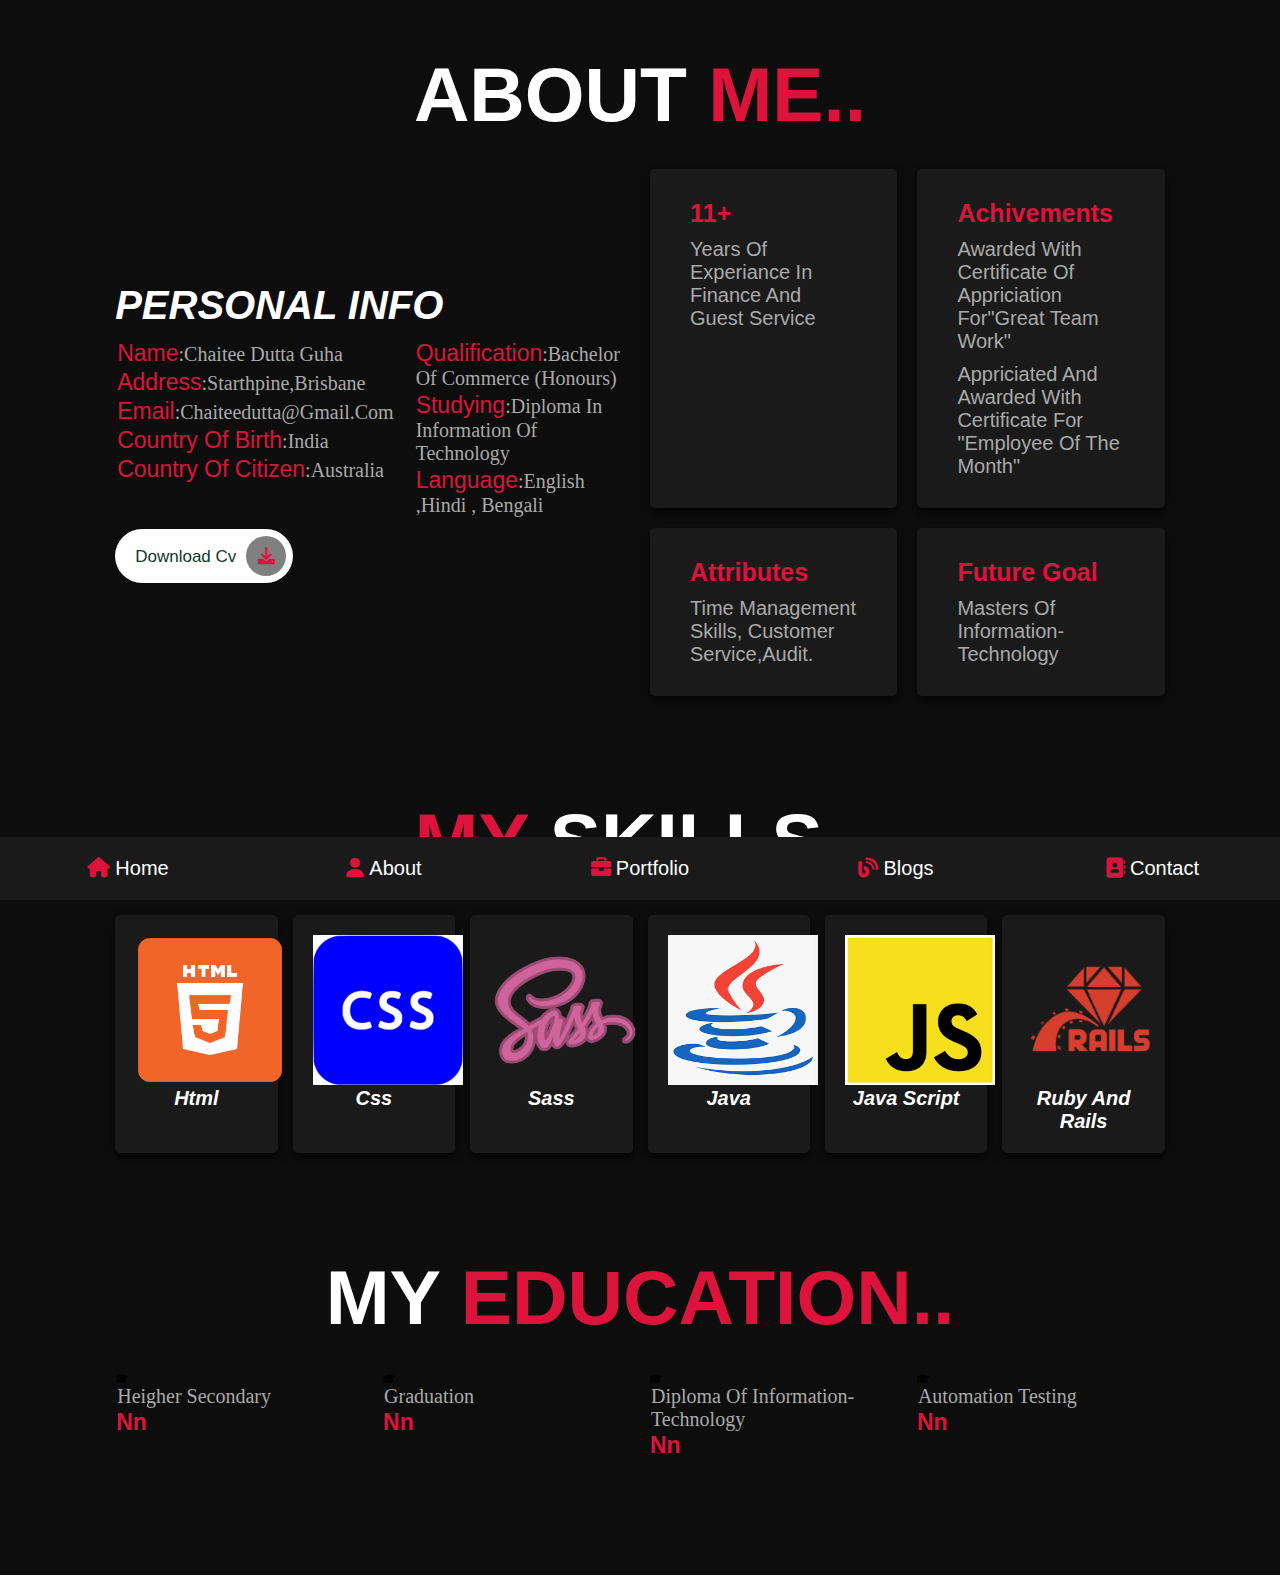
==== portfolio/about.html @ b3914d77 "intial-commit" ====
<!DOCTYPE html>
<html lang="en">

<head>
    <meta charset="UTF-8">
    <meta http-equiv="X-UA-Compatible" content="IE=edge">
    <meta name="viewport" content="width=device-width, initial-scale=1.0">
    <title>about</title>

    <!-- font awesome google link -->
    <link rel="stylesheet" href=https://cdnjs.cloudflare.com/ajax/libs/font-awesome/6.0.0/css/all.min.css>
    <!-- custom css file link -->

    <link rel="stylesheet" href="./style.css" />

</head>

<body>
    <!-- navbar section starts -->

    <nav class="navbar">
        <a href="home.html"> <i class="fas fa-home"></i><span>Home</span></a>
        <a href="about.html"> <i class="fas fa-user"></i><span>About</span></a>
        <a href="portfolio.html"> <i class="fas fa-briefcase"></i><span>Portfolio</span></a>
        <a href="blogs.html"> <i class="fas fa-blog"></i><span>Blogs</span></a>
        <a href="contact.html"> <i class="fas fa-address-book"></i><span>Contact</span></a>
    </nav>

    <!-- navbar section ends -->
    <!-- about section start -->


    <section class="about">

        <h1 class="heading">about<span> me..</span></h1>

        <div class="row">
            <div class="info-container">
                <h1>personal info</h1>
                <div class="box-container">

                    <div class="box">
                        <h3><span>name</span>:chaitee dutta guha</h3>
                        <h3><span>address</span>:Starthpine,brisbane</h3>
                        <h3><span>email</span>:chaiteedutta@gmail.com</h3>
                        <h3><span>country of birth</span>:India</h3>
                        <h3><span>country of citizen</span>:Australia</h3>
                    </div>
                    <div class="box">
                        <h3><span>Qualification</span>:bachelor of Commerce (honours)</h3>
                        <h3><span>Studying</span>:Diploma in Information of Technology</h3>
                        <h3><span>language</span>:English ,Hindi , Bengali</h3>
                    </div>
                </div>

                <a href="#" class="btn">download cv<i class="fas fa-download"></i></a>
            </div>

            <div class="count-container">

                <div class="box">
                    <h3>11+</h3>
                    <p>years of experiance in finance and guest service</p>
                </div>

                <div class="box">
                    <h3>Achivements</h3>
                    <p>Awarded with certificate of appriciation for"great team work"</p>
                    <p>Appriciated and awarded with certificate for "employee of the month"</p>
                </div>

                <div class="box">
                    <h3>attributes</h3>
                    <p>Time management skills, customer service,audit.</p>
                </div>

                <div class="box">
                    <h3>Future Goal</h3>
                    <p>Masters of Information-technology</p>
                </div>

            </div>
        </div>

    </section>
    <!-- about section end -->
    <!-- about my skills section starts -->

    <section class="skills">
        <h1 class="heading"><span>My</span> Skills..</h1>

        <div class="box-container">
            <div class="box">
                <img src="html.png" width="150px" height="150px" magin-bottom="1rem">
                <h3>html</h3>

            </div>

            <div class="box">
                <img src="css.png" width="150px" height="150px" magin-bottom="1rem">
                <h3>css</h3>
            </div>

            <div class="box">
                <img src="sass.png" width="150px" height="150px" magin-bottom="1rem">
                <h3>sass</h3>
            </div>

            <div class="box">
                <img src="java.png" width="150px" height="150px" magin-bottom="1rem">
                <h3>java</h3>
            </div>

            <div class="box">
                <img src="js.png" width="150px" height="150px" magin-bottom="1rem">
                <h3>java script</h3>
            </div>

            <div class="box">
                <img src="ruby.png" width="150px" height="150px" magin-bottom="1rem">
                <h3>ruby and rails</h3>
            </div>

        </div>

    </section>

    <!-- education section start -->
    
    <section class="education">

        <h1 class="heading">my <span>education..</span></h1>

        <div class="box-container">

            <div class="box">
                <i class="fas fa-graduation-cap"></i>
                <h3>heigher secondary</h3>
                <p>nn</p>
            </div>

            <div class="box">
                <i class="fas fa-graduation-cap"></i>
                <h3>graduation</h3>
                <p>nn</p>
            </div>

            <div class="box">
                <i class="fas fa-graduation-cap"></i>
                <h3>diploma of information-technology</h3>
                <p>nn</p>
            </div>

            <div class="box">
                <i class="fas fa-graduation-cap"></i>
                <h3>Automation Testing</h3>
                <p>nn</p>
            </div>

        </div>

        
    </section>






</body>

</html>
---- portfolio/style.css ----
@import url("https://fonts.googleapis.com/css2?family=Fredoka:wght@300&display=swap");
* {
  font-family: 'Smooch Sans', sans-serif;
  margin: 0;
  padding: 0;
  -webkit-box-sizing: border-box;
          box-sizing: border-box;
  text-decoration: none;
  outline: none;
  border: none;
  text-transform: capitalize;
}

html {
  font-size: 62.5%;
  overflow-x: hidden;
}

html::-webkit-scrollbar {
  width: 1rem;
}

html::-webkit-scrollbar-track {
  background: #0d0d0d;
}

html::-webkit-scrollbar-thumb {
  background: crimson;
  border-radius: 5rem;
}

body {
  background: #0d0d0d;
  padding-bottom: 6.5rem;
}

section {
  padding: 5rem 9%;
}

.heading {
  text-align: center;
  font-size: 6vw;
  color: #fff;
  margin-bottom: 3rem;
  text-transform: uppercase;
}

.heading span {
  text-transform: uppercase;
  color: crimson;
}

.btn {
  display: inline-block;
  margin-top: 1rem;
  border-radius: 5rem;
  background: #fff;
  padding: .7rem;
  font-size: 1.7rem;
  color: #0f382a;
  padding-left: 2rem;
}

.btn i {
  height: 4rem;
  width: 4rem;
  line-height: 4rem;
  font-size: 1.7rem;
  text-align: center;
  height: 4rem;
  background: gray;
  color: crimson;
  border-radius: 50%;
  margin-left: 1rem;
  -webkit-transition: .2s linear;
  transition: .2s linear;
}

.btn:hover i {
  margin-left: 2rem;
}

.navbar {
  position: fixed;
  bottom: 0;
  left: 0;
  right: 0;
  display: -webkit-box;
  display: -ms-flexbox;
  display: flex;
  z-index: 1000;
  -webkit-box-align: end;
      -ms-flex-align: end;
          align-items: flex-end;
}

.navbar a {
  Padding: 2rem;
  font-size: 2rem;
  background: #1a1a1a;
  -webkit-box-flex: 1;
      -ms-flex: 1;
          flex: 1;
  color: #fff;
  text-align: center;
  -webkit-transition: 0.2s linear;
  transition: 0.2s linear;
}

.navbar a i {
  color: crimson;
  padding-right: .5rem;
}

.navbar a:hover {
  background: crimson;
  padding-bottom: 6rem;
}

.navbar a:hover i {
  color: #fff;
}

.home {
  display: -webkit-box;
  display: -ms-flexbox;
  display: flex;
  -webkit-box-align: center;
      -ms-flex-align: center;
          align-items: center;
  -ms-flex-wrap: wrap;
      flex-wrap: wrap;
  gap: 4rem;
  min-height: calc(100vh-6.5rem);
}

.home .image {
  -webkit-box-flex: 1;
      -ms-flex: auto;
          flex: auto;
  text-align: center;
}

.home .image img {
  border-radius: 60%;
}

.content {
  -webkit-box-flex: 1;
      -ms-flex: 1 1 30%;
          flex: 1 1 30%;
}

.content h3 {
  color: #fff;
  font-size: 4rem;
  padding-bottom: .5rem;
}

.content span {
  color: crimson;
  font-size: 3rem;
  padding-bottom: .5rem;
}

.content p {
  color: #aaa;
  font-size: 1.60rem;
  padding-bottom: .5rem;
}

.about .row {
  display: -webkit-box;
  display: -ms-flexbox;
  display: flex;
  -webkit-box-align: center;
      -ms-flex-align: center;
          align-items: center;
  -ms-flex-wrap: wrap;
      flex-wrap: wrap;
  gap: 2rem;
}

.about .row .info-container {
  -webkit-box-flex: 1;
      -ms-flex: 1 1 42rem;
          flex: 1 1 42rem;
}

.about .row .info-container h1 {
  font-size: 4rem;
  color: #fff;
  text-transform: uppercase;
  font-style: italic;
  padding-bottom: 1rem;
}

.about .row .info-container .box-container {
  padding: 1px;
  display: -webkit-box;
  display: -ms-flexbox;
  display: flex;
  -ms-flex-wrap: wrap;
      flex-wrap: wrap;
  gap: 2rem;
}

.about .row .info-container .box-container .box {
  -webkit-box-flex: 1;
      -ms-flex: 1 1 20rem;
          flex: 1 1 20rem;
}

.about .row .info-container .box-container .box h3 {
  font-size: 20px;
  color: #aaa;
  padding: 1px;
  font-family: 'Times New Roman', Times, serif;
  font-weight: lighter;
}

.about .row .info-container .box-container .box h3 span {
  color: crimson;
  font-family: 'Gill Sans', 'Gill Sans MT', Calibri, 'Trebuchet MS', sans-serif;
  font-weight: bolder;
  font-size: 23px;
}

.about .row .count-container {
  -webkit-box-flex: 1;
      -ms-flex: 1 1 42rem;
          flex: 1 1 42rem;
  display: -webkit-box;
  display: -ms-flexbox;
  display: flex;
  -ms-flex-wrap: wrap;
      flex-wrap: wrap;
  gap: 2rem;
}

.about .row .count-container .box {
  -webkit-box-flex: 1;
      -ms-flex: 1 1 20rem;
          flex: 1 1 20rem;
  padding: 3rem 4rem;
  border-radius: .5rem;
  background: #1a1a1a;
  -webkit-box-shadow: 0 0.5rem 1rem rgba(0, 0, 0, 0.7);
          box-shadow: 0 0.5rem 1rem rgba(0, 0, 0, 0.7);
}

.about .row .count-container .box h3 {
  font-size: 25px;
  color: crimson;
}

.about .row .count-container .box p {
  padding-top: 1rem;
  font-size: 20px;
  color: #aaa;
}

.skills .box-container {
  display: -ms-grid;
  display: grid;
  -ms-grid-columns: (minmax(16rem, 1fr))[auto-fit];
      grid-template-columns: repeat(auto-fit, minmax(16rem, 1fr));
  gap: 1.5em;
}

.skills .box-container .box {
  padding: 2rem;
  text-align: center;
  -webkit-box-shadow: 0 0.5rem 1rem rgba(0, 0, 0, 0.7);
          box-shadow: 0 0.5rem 1rem rgba(0, 0, 0, 0.7);
  border-radius: .5rem;
  background: #1a1a1a;
}

.skills .box-container .box h3 {
  font-size: 20px;
  color: #fff;
  font-style: italic;
}

.education .box-container {
  padding: 1px;
  display: -webkit-box;
  display: -ms-flexbox;
  display: flex;
  -ms-flex-wrap: wrap;
      flex-wrap: wrap;
  gap: 2rem;
}

.education .box-container .box {
  -webkit-box-flex: 1;
      -ms-flex: 1 1 20rem;
          flex: 1 1 20rem;
}

.education .box-container .box h3 {
  font-size: 20px;
  color: #aaa;
  padding: 1px;
  font-family: 'Times New Roman', Times, serif;
  font-weight: lighter;
}

.education .box-container .box p {
  color: crimson;
  font-family: 'Gill Sans', 'Gill Sans MT', Calibri, 'Trebuchet MS', sans-serif;
  font-weight: bolder;
  font-size: 23px;
}

@media (max-width: 1200px) {
  html {
    font-size: 55%;
  }
  section {
    padding: 3rem 2rem;
  }
}

@media (max-width: 768px) {
  .heading {
    font-size: xx-large;
  }
  .navbar a i {
    padding: 0;
  }
  .navbar a span {
    display: none;
  }
  .navbar a:hover {
    padding-bottom: 2rem;
  }
}

.home {
  text-align: center;
  gap: 2rem;
}

.home .image img {
  height: 30rem;
  width: 30rem;
}

.home .content h3 {
  font-size: 3rem;
}

.home .content span {
  font-size: 2.5rem;
}

@media (max-width: 450px) {
  html {
    font-size: 50%;
  }
}
/*# sourceMappingURL=style.css.map */
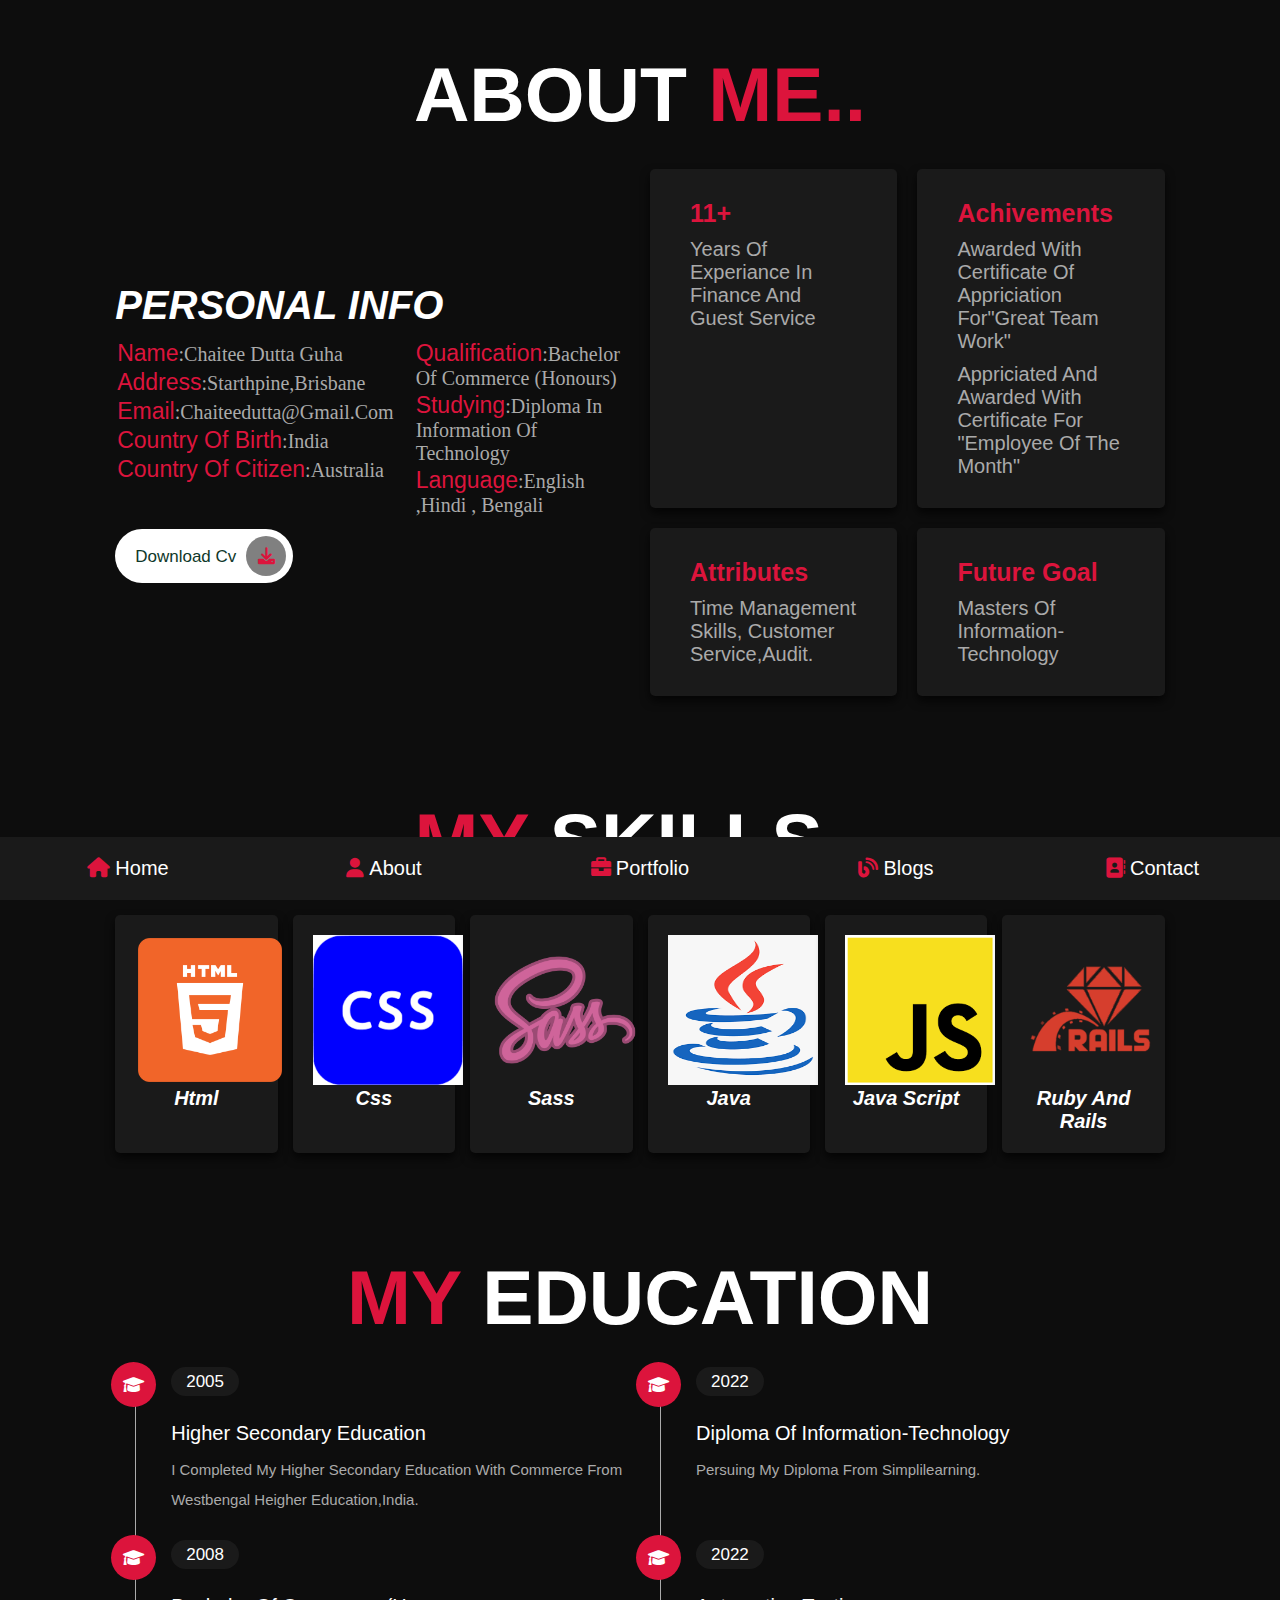
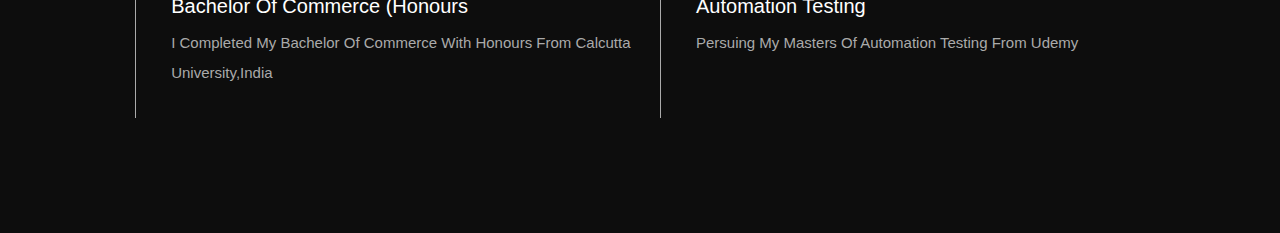
==== commit 72714ced: "initial commit" ====
--- a/portfolio/about.html
+++ b/portfolio/about.html
@@ -125,43 +125,46 @@
 
     </section>
 
-    <!-- education section start -->
-    
-    <section class="education">
+    <!-- education section starts  -->
 
-        <h1 class="heading">my <span>education..</span></h1>
+<section class="education">
 
-        <div class="box-container">
+    <h1 class="heading"> <span>my</span> education </h1>
 
-            <div class="box">
-                <i class="fas fa-graduation-cap"></i>
-                <h3>heigher secondary</h3>
-                <p>nn</p>
-            </div>
+    <div class="box-container">
 
-            <div class="box">
-                <i class="fas fa-graduation-cap"></i>
-                <h3>graduation</h3>
-                <p>nn</p>
-            </div>
-
-            <div class="box">
-                <i class="fas fa-graduation-cap"></i>
-                <h3>diploma of information-technology</h3>
-                <p>nn</p>
-            </div>
-
-            <div class="box">
-                <i class="fas fa-graduation-cap"></i>
-                <h3>Automation Testing</h3>
-                <p>nn</p>
-            </div>
-
+        <div class="box">
+            <i class="fas fa-graduation-cap"></i>
+            <span>2005</span>
+            <h3>Higher secondary education</h3>
+            <p>I completed my Higher secondary education with commerce from Westbengal heigher education,India.</p>
         </div>
 
-        
-    </section>
+        <div class="box">
+            <i class="fas fa-graduation-cap"></i>
+            <span>2022</span>
+            <h3>Diploma of Information-technology</h3>
+            <p>Persuing my Diploma from simplilearning.</p>
+        </div>
 
+        <div class="box">
+            <i class="fas fa-graduation-cap"></i>
+            <span>2008</span>
+            <h3>Bachelor of commerce (honours</h3>
+            <p>I completed my Bachelor of commerce with honours from calcutta university,India</p>
+        </div>
+
+        <div class="box">
+            <i class="fas fa-graduation-cap"></i>
+            <span>2022</span>
+            <h3>Automation testing</h3>
+            <p>persuing my masters of automation testing from udemy</p>
+        </div>
+  
+
+    </div>
+
+</section>
 
 
 
--- a/portfolio/style.css
+++ b/portfolio/style.css
@@ -285,34 +285,146 @@
 }
 
 .education .box-container {
-  padding: 1px;
   display: -webkit-box;
   display: -ms-flexbox;
   display: flex;
   -ms-flex-wrap: wrap;
       flex-wrap: wrap;
-  gap: 2rem;
 }
 
 .education .box-container .box {
   -webkit-box-flex: 1;
-      -ms-flex: 1 1 20rem;
-          flex: 1 1 20rem;
+      -ms-flex: 1 1 40rem;
+          flex: 1 1 40rem;
+  margin-left: 2rem;
+  padding-top: 0;
+  padding-bottom: 0;
+  padding-left: 3.5rem;
+  padding-bottom: 3rem;
+  border-left: 0.1rem solid #aaa;
+  position: relative;
+}
+
+.education .box-container .box i {
+  height: 4.5rem;
+  width: 4.5rem;
+  line-height: 4.5rem;
+  font-size: 1.7rem;
+  border-radius: 50%;
+  background: crimson;
+  color: #fff;
+  text-align: center;
+  position: absolute;
+  top: -1rem;
+  left: -2.5rem;
+}
+
+.education .box-container .box span {
+  font-size: 1.7rem;
+  color: #fff;
+  border-radius: 5rem;
+  padding: .5rem 1.5rem;
+  background: #1a1a1a;
 }
 
 .education .box-container .box h3 {
-  font-size: 20px;
+  font-size: 2rem;
+  padding: 1rem 0;
+  color: #fff;
+  padding-top: 3rem;
+  font-weight: normal;
+}
+
+.education .box-container .box p {
+  font-size: 1.5rem;
   color: #aaa;
-  padding: 1px;
-  font-family: 'Times New Roman', Times, serif;
-  font-weight: lighter;
-}
-
-.education .box-container .box p {
-  color: crimson;
-  font-family: 'Gill Sans', 'Gill Sans MT', Calibri, 'Trebuchet MS', sans-serif;
-  font-weight: bolder;
-  font-size: 23px;
+  line-height: 2;
+}
+
+.portfolio {
+  text-align: center;
+}
+
+.portfolio .box-container {
+  display: -ms-grid;
+  display: grid;
+  -ms-grid-columns: (minmax(31rem, 1fr))[auto-fit];
+      grid-template-columns: repeat(auto-fit, minmax(31rem, 1fr));
+  gap: 1.5em;
+  margin-bottom: 2rem;
+}
+
+.portfolio .box-container .box {
+  height: 30rem;
+  overflow: hidden;
+  position: relative;
+}
+
+.portfolio .box-container .box:hover .content {
+  -webkit-transform: translateY(0%);
+          transform: translateY(0%);
+}
+
+.portfolio .box-container .box img {
+  -o-object-fit: cover;
+     object-fit: cover;
+}
+
+.portfolio .box-container .box .content {
+  position: absolute;
+  top: 0;
+  left: 0;
+  height: 100%;
+  width: 100%;
+  background: #1a1a1a;
+  display: -webkit-box;
+  display: -ms-flexbox;
+  display: flex;
+  -webkit-box-orient: vertical;
+  -webkit-box-direction: normal;
+      -ms-flex-flow: column;
+          flex-flow: column;
+  -webkit-box-align: center;
+      -ms-flex-align: center;
+          align-items: center;
+  -webkit-box-pack: center;
+      -ms-flex-pack: center;
+          justify-content: center;
+  padding: 2rem;
+  -webkit-transform: translateY(-100%);
+          transform: translateY(-100%);
+  -webkit-transition: .2s linear;
+  transition: .2s linear;
+}
+
+.portfolio .box-container .box .content h3 {
+  font-size: 2.5rem;
+  color: #fff;
+  text-transform: uppercase;
+  font-weight: normal;
+}
+
+.portfolio .box-container .box .content h5 {
+  font-size: 5rem;
+  color: crimson;
+  text-transform: uppercase;
+  font-weight: normal;
+}
+
+.portfolio .box-container .box .content p {
+  padding: 1rem 0;
+  font-size: 1.5rem;
+  line-height: 2;
+  color: #aaa;
+}
+
+.portfolio .box-container .box .content a {
+  font-size: 2rem;
+  color: crimson;
+}
+
+.portfolio .box-container .box .content a:hover {
+  color: #fff;
 }
 
 @media (max-width: 1200px) {
